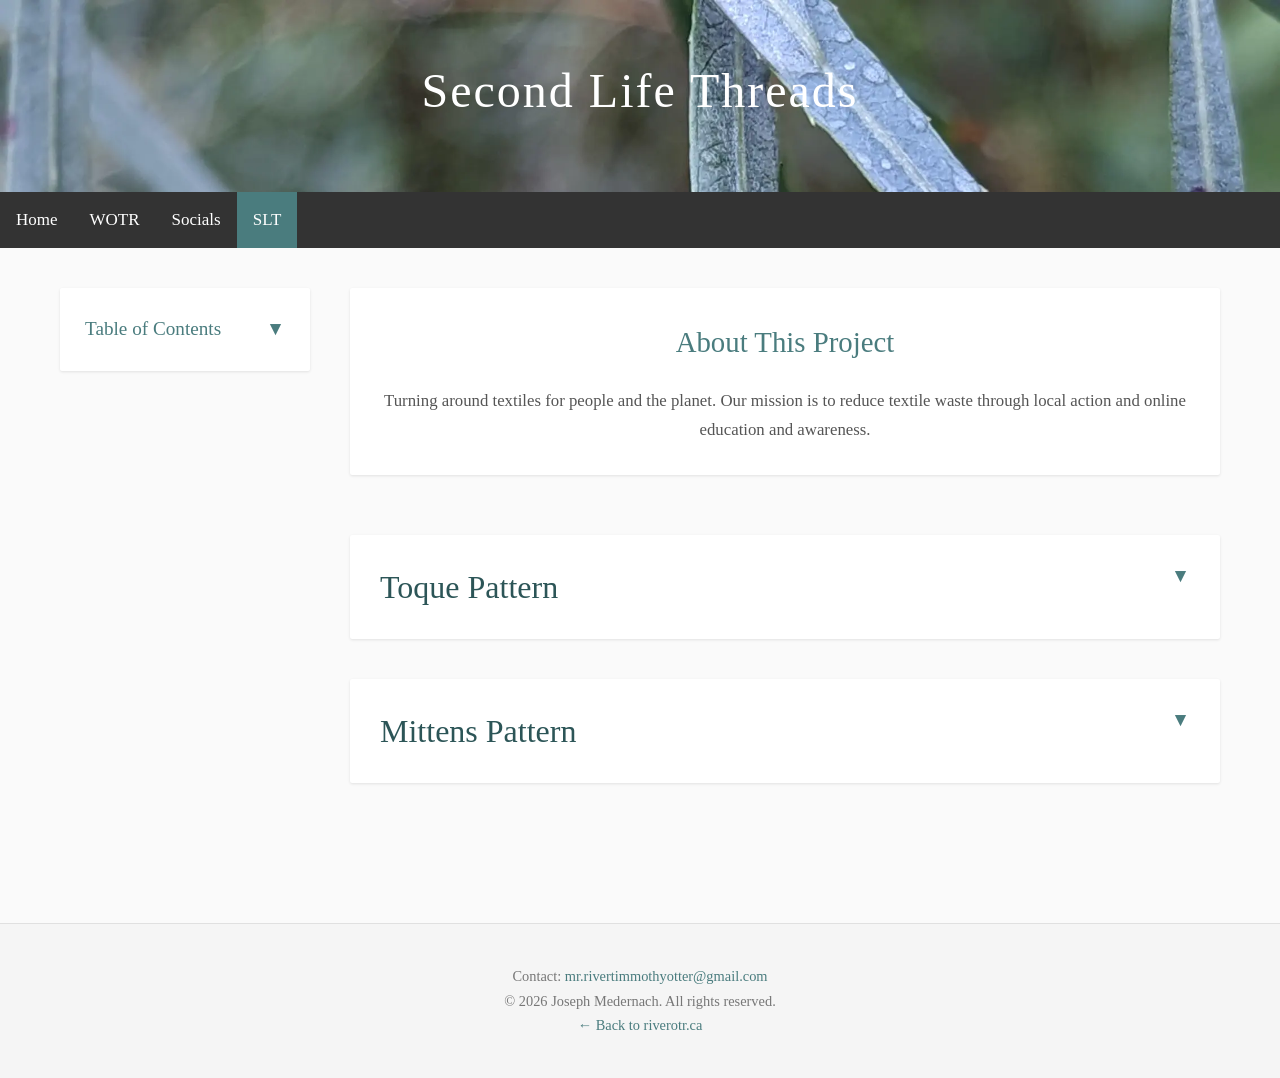
==== secondlifethreads.html @ 432c2bca "Add Second Life Threads Page" ====
<!DOCTYPE html>
<html lang="en">
<head>
  <meta charset="UTF-8">
  <meta name="viewport" content="width=device-width, initial-scale=1.0">
  <title>Second Life Threads</title>
  <link rel="stylesheet" href="style.css">
  <link rel="icon" type="image/x-icon" href="slt_pfp.jpg">
  <style>
    .container {
      max-width: 1200px;
      margin: 0 auto;
      margin-top: 40px;
      margin-bottom: 40px;
      padding: 0 20px 60px;
      display: flex;
      gap: 40px;
      align-items: flex-start;
    }

    .toc-sidebar {
      position: sticky;
      top: 20px;
      width: 250px;
      background: white;
      border-radius: 2px;
      box-shadow: 0 1px 3px rgba(0,0,0,0.1);
      flex-shrink: 0;
    }

    .toc-header {
      padding: 25px;
      cursor: pointer;
      transition: background-color 0.2s;
      user-select: none;
    }

    .toc-header:hover {
      background-color: #f9f9f9;
    }

    .toc-sidebar h3 {
      font-size: 1.2em;
      color: #4a7c7e;
      margin-bottom: 0;
      font-weight: normal;
      display: inline-block;
    }

    .toc-expand-icon {
      float: right;
      font-size: 1.2em;
      color: #4a7c7e;
      transition: transform 0.3s;
    }

    .toc-sidebar.expanded .toc-expand-icon {
      transform: rotate(180deg);
    }

    .toc-content {
      max-height: 0;
      overflow: hidden;
      transition: max-height 0.3s ease-out;
      padding: 0 25px;
    }

    .toc-sidebar.expanded .toc-content {
      max-height: 2000px;
      transition: max-height 0.5s ease-in;
      padding: 0 25px 25px 25px;
    }

    .toc-sidebar ul {
      list-style: none;
      padding: 0;
      margin: 0;
    }

    .toc-sidebar li {
      margin-bottom: 12px;
    }

    .toc-sidebar a {
      color: #555;
      text-decoration: none;
      font-size: 0.95em;
      display: block;
      padding: 5px 0;
      transition: color 0.2s;
    }

    .toc-sidebar a:hover {
      color: #4a7c7e;
    }

    .toc-sidebar a.active {
      color: #4a7c7e;
      font-weight: bold;
    }

    .content-area {
      flex: 1;
      min-width: 0;
    }

    section {
      text-align: center;
      margin-bottom: 60px;
      padding: 30px;
      background: white;
      border-radius: 2px;
      box-shadow: 0 1px 3px rgba(0,0,0,0.1);
    }
    section h2 {
      font-size: 1.8em;
      margin-bottom: 20px;
      color: #4a7c7e;
      font-weight: normal;
    }
    section p {
      font-size: 1.05em;
      color: #555;
    }

    article {
      background: white;
      margin-bottom: 40px;
      border-radius: 2px;
      box-shadow: 0 1px 3px rgba(0,0,0,0.1);
    }
    article header {
      background: none;
      padding: 25px 30px;
      margin-bottom: 0;
      border-bottom: none;
      text-align: left;
      color: #333;
      cursor: pointer;
      transition: background-color 0.2s;
      user-select: none;
    }
    article header:hover {
      background-color: #f9f9f9;
    }
    article h2 {
      font-size: 2em;
      color: #2c5557;
      font-weight: normal;
      display: inline-block;
    }
    
    .expand-icon {
      float: right;
      font-size: 1.2em;
      color: #4a7c7e;
      transition: transform 0.3s;
    }

    article.expanded .expand-icon {
      transform: rotate(180deg);
    }

    .article-content {
      max-height: 0;
      overflow: hidden;
      transition: max-height 0.3s ease-out;
      padding: 0 30px;
    }

    article.expanded .article-content {
      max-height: 5000px;
      transition: max-height 0.5s ease-in;
      padding: 0 30px 30px 30px;
    }

    .article-content p {
      margin-bottom: 1.05em;
      text-align: justify;
    }
    .article-content p:last-child {
      margin-bottom: 0;
    }

    /* Mobile styles */
    @media (max-width: 768px) {
      .container {
        flex-direction: column;
        gap: 20px;
      }

      .toc-sidebar {
        position: static;
        width: 100%;
      }

      .content-area {
        width: 100%;
      }

      article header {
        padding: 20px;
      }

      .article-content {
        padding: 0 20px;
      }

      article.expanded .article-content {
        padding: 0 20px 20px 20px;
      }

      article h2 {
        font-size: 1.3em;
      }
    }
  </style>
</head>
<body>
  <div class="header-bg"></div>
  <header>
    <h1>Second Life Threads</h1>
  </header>
  <nav>
    <a href="/index.html">Home</a>
    <a href="/word_on_the_river.html">WOTR</a>
    <a href="/socials.html">Socials</a>
    <a class="active" href="/secondlifethreads.html">SLT</a>
  </nav>
  <main>
    <div class="container">
      <aside class="toc-sidebar">
        <div class="toc-header" onclick="toggleTOC()">
          <h3>Table of Contents</h3>
          <span class="toc-expand-icon">▼</span>
        </div>
        <div class="toc-content">
          <ul id="toc-list">
            <li><a href="#intro" data-week="intro">About the Project</a></li>
            <li><a href="#res-1" data-week="res-1">Toque Pattern</a></li>
            <li><a href="#res-2" data-week="res-2">Mittens Pattern</a></li>
          </ul>
        </div>
      </aside>

      <div class="content-area">
        <section class="intro" id="intro">
          <h2>About This Project</h2>
          <p>
          Turning around textiles for people and the planet. Our mission is to
          reduce textile waste through local action and online education and
          awareness.
          </p>
        </section>

        <article id="res-1" class="expandable">
          <header onclick="toggleArticle('res-1')">
            <h2>Toque Pattern</h2>
            <span class="expand-icon">▼</span>
          </header>
          <div class="article-content">
            <p>
            <!-- TODO: Put in useage instructions for toque pattern -->
            </p>
            <iframe src="/toque_cutting_pattern.pdf" title="Toque Cutting Pattern PDF" width="100%" height="600pt"></iframe>
            <!-- TODO: Put download link for pattern pdf -->
          </div>
        </article>

        <article id="res-2" class="expandable">
          <header onclick="toggleArticle('res-2')">
            <h2>Mittens Pattern</h2>
            <span class="expand-icon">▼</span>
          </header>
          <div class="article-content">
            <p>
            <!-- TODO: Put in useage instructions for mittens pattern -->
            <!-- TODO: Display image of pattern -->
            <!-- TODO: Put download link for pattern pdf -->
            </p>
          </div>
        </article>
      </div>
    </div>
  </main>
  <footer>
    <p>Contact: <a href="mailto:mr.rivertimmothyotter@gmail.com">mr.rivertimmothyotter@gmail.com</a></p>
    <p>&copy; 2026 Joseph Medernach. All rights reserved.</p>
    <p><a href="https://www.riverotr.ca">← Back to riverotr.ca</a></p>
  </footer>

  <script>
    function toggleTOC() {
      const toc = document.querySelector('.toc-sidebar');
      toc.classList.toggle('expanded');
    }

    function toggleArticle(id) {
      const article = document.getElementById(id);
      article.classList.toggle('expanded');
    }

    document.querySelectorAll('.toc-sidebar a').forEach(link => {
      link.addEventListener('click', function(e) {
        e.preventDefault();
        const targetId = this.getAttribute('data-week');
        const targetElement = document.getElementById(targetId);
        
        if (targetElement && targetElement.classList.contains('expandable')) {
          if (!targetElement.classList.contains('expanded')) {
            targetElement.classList.add('expanded');
          }
        }
        
        if (targetElement) {
          targetElement.scrollIntoView({ behavior: 'smooth', block: 'start' });
        }
        
        document.querySelectorAll('.toc-sidebar a').forEach(a => a.classList.remove('active'));
        this.classList.add('active');
      });
    });

    window.addEventListener('load', function() {
      if (window.location.hash) {
        const id = window.location.hash.substring(1);
        const element = document.getElementById(id);
        if (element) {
          if (element.classList.contains('expandable')) {
            element.classList.add('expanded');
          }
          setTimeout(() => {
            element.scrollIntoView({ behavior: 'smooth' });
          }, 100);
        }
      }
    });
  </script>
</body>
</html>
---- style.css ----
* {
            box-sizing: border-box;
            margin: 0;
        }

        html {
            height: 100%;
        }

        body {
            font-family: 'Georgia', serif;
            line-height: 1.7;
            color: #333;
            min-height: 100%;
            display: flex;
            flex-direction: column;
        }

        header {
            background-image: url("background.webp");
            background-size: cover;
            color: white;
            text-align: center;
            padding: 50px 20px 50px;
            z-index: 1;
        }
        header h1 {
            font-size: 3em;
            margin-bottom: 10px;
            font-weight: normal;
            letter-spacing: 2px;
        }

        nav {
            background-color: #333;
            overflow: hidden;
            z-index: 1;
        }
        nav a {
            float: left;
            color: white;
            text-align: center;
            padding: 14px 16px;
            text-decoration: none;
            font-size: 17px;
        }
        nav a:hover {
            background-color: #fafafa;
            color: #333;
        }
        nav a.active {
            background-color: #4a7c7e;
            color: white;
        }

        main {
            margin: 0;
            background-color: #fafafa;
            flex-grow: 1;
            z-index: 1;
        }

        footer {
            text-align: center;
            padding: 40px 20px;
            color: #777;
            font-size: 0.9em;
            border-top: 1px solid #e0e0e0;
            background: #f5f5f5;
            flex-grow: 0;
            flex-shrink: 0;
            z-index: 1;
        }
        footer a {
            color: #4a7c7e;
            text-decoration: none;
        }
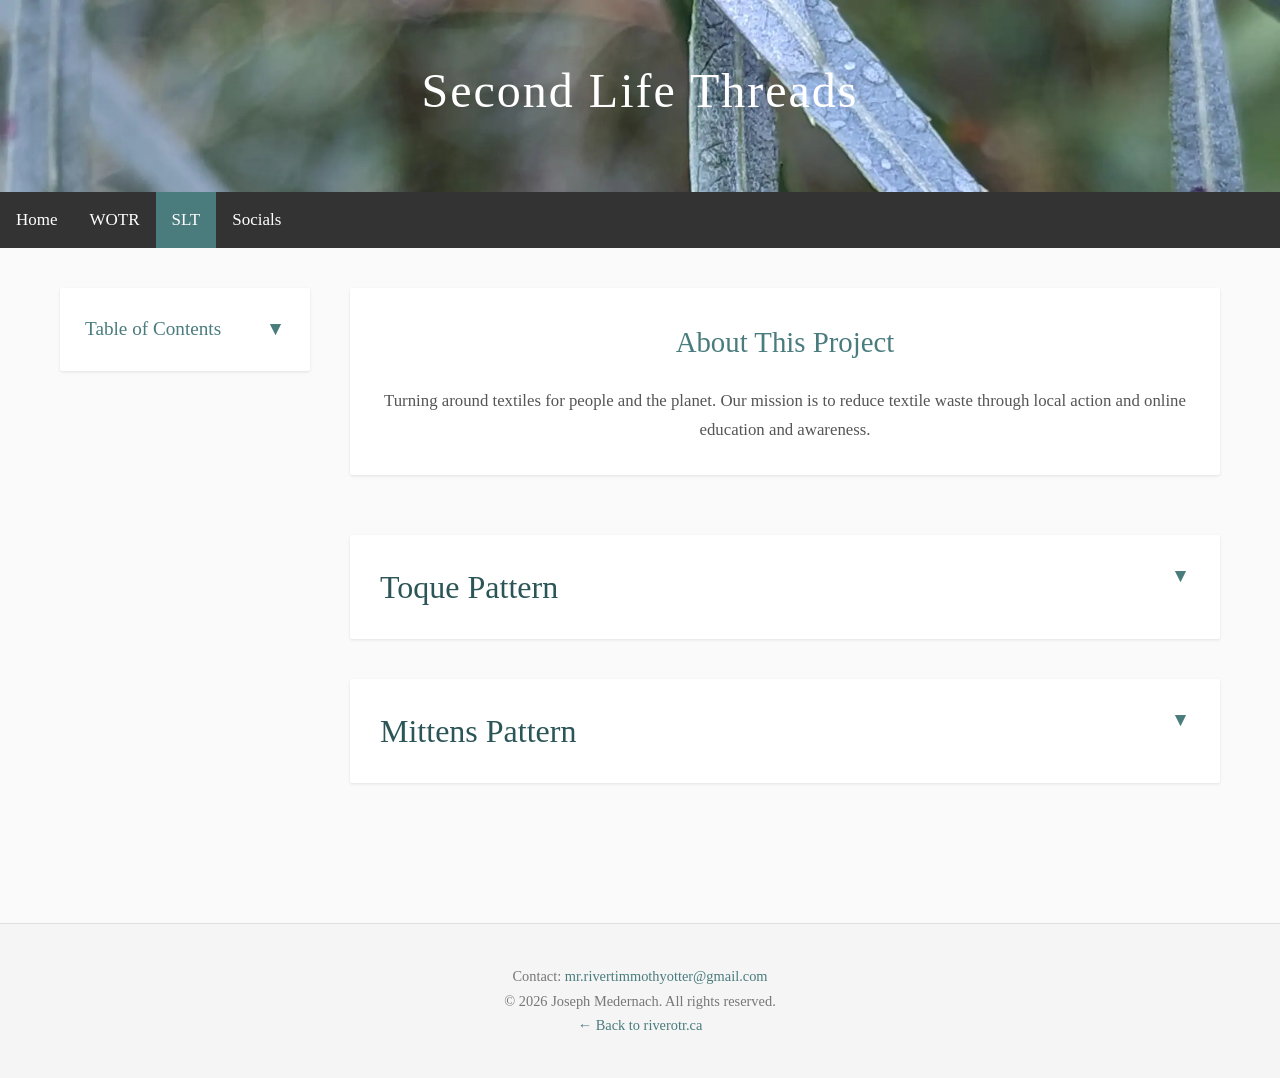
==== commit 17717867: "Reorder navbar so socials is at the end" ====
--- a/secondlifethreads.html
+++ b/secondlifethreads.html
@@ -224,8 +224,8 @@
   <nav>
     <a href="/index.html">Home</a>
     <a href="/word_on_the_river.html">WOTR</a>
+    <a class="active" href="/secondlifethreads.html">SLT</a>
     <a href="/socials.html">Socials</a>
-    <a class="active" href="/secondlifethreads.html">SLT</a>
   </nav>
   <main>
     <div class="container">
@@ -260,9 +260,9 @@
           </header>
           <div class="article-content">
             <p>
-            <!-- TODO: Put in useage instructions for toque pattern -->
+            This pattern is scaled to be printed out on legal paper (8.5 x 14 inches).
             </p>
-            <iframe src="/toque_cutting_pattern.pdf" title="Toque Cutting Pattern PDF" width="100%" height="600pt"></iframe>
+            <iframe src="/toque_cutting_pattern.pdf" title="Toque Cutting Pattern PDF" width="100%" height="1000px"></iframe>
             <!-- TODO: Put download link for pattern pdf -->
           </div>
         </article>
@@ -275,9 +275,9 @@
           <div class="article-content">
             <p>
             <!-- TODO: Put in useage instructions for mittens pattern -->
-            <!-- TODO: Display image of pattern -->
+            </p>
+            <iframe src="/mitten_sewing_pattern.pdf" title="Mittens Sewing Pattern PDF" width="100%" height="1000px"></iframe>
             <!-- TODO: Put download link for pattern pdf -->
-            </p>
           </div>
         </article>
       </div>
